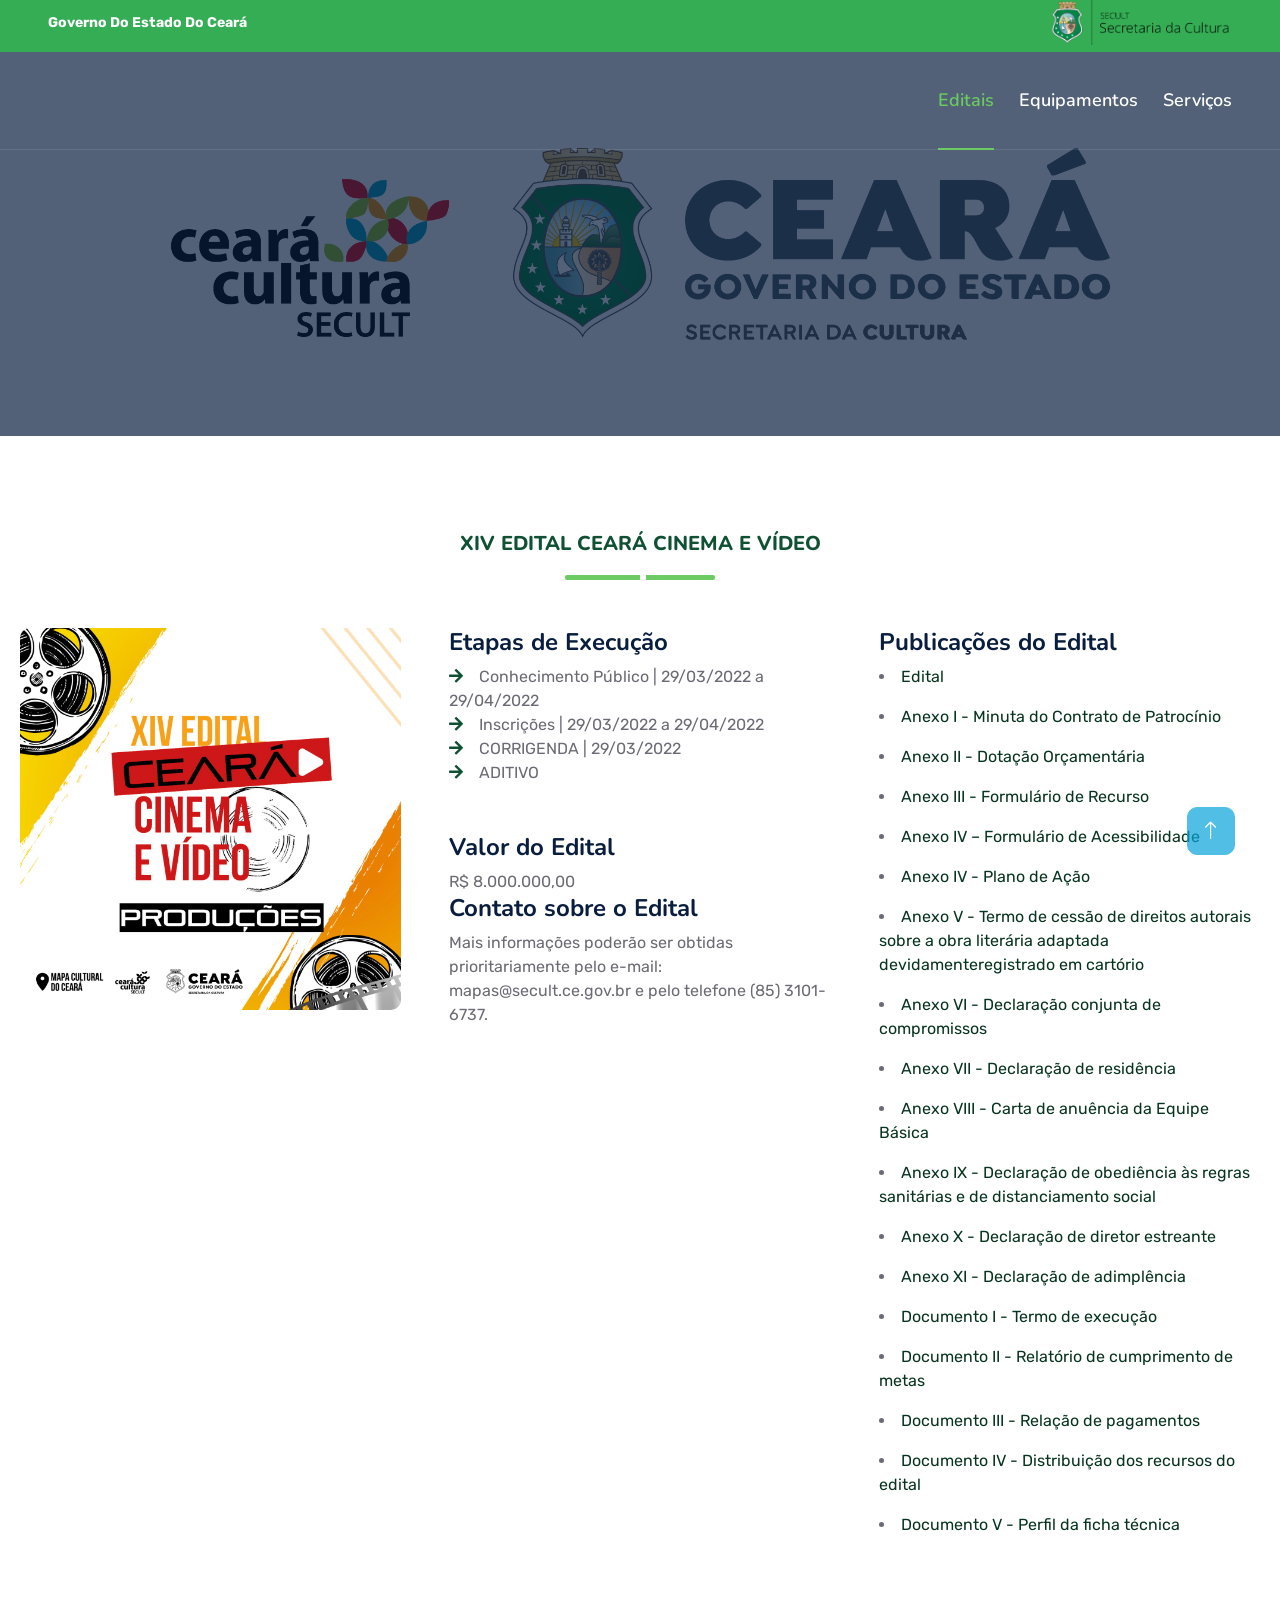
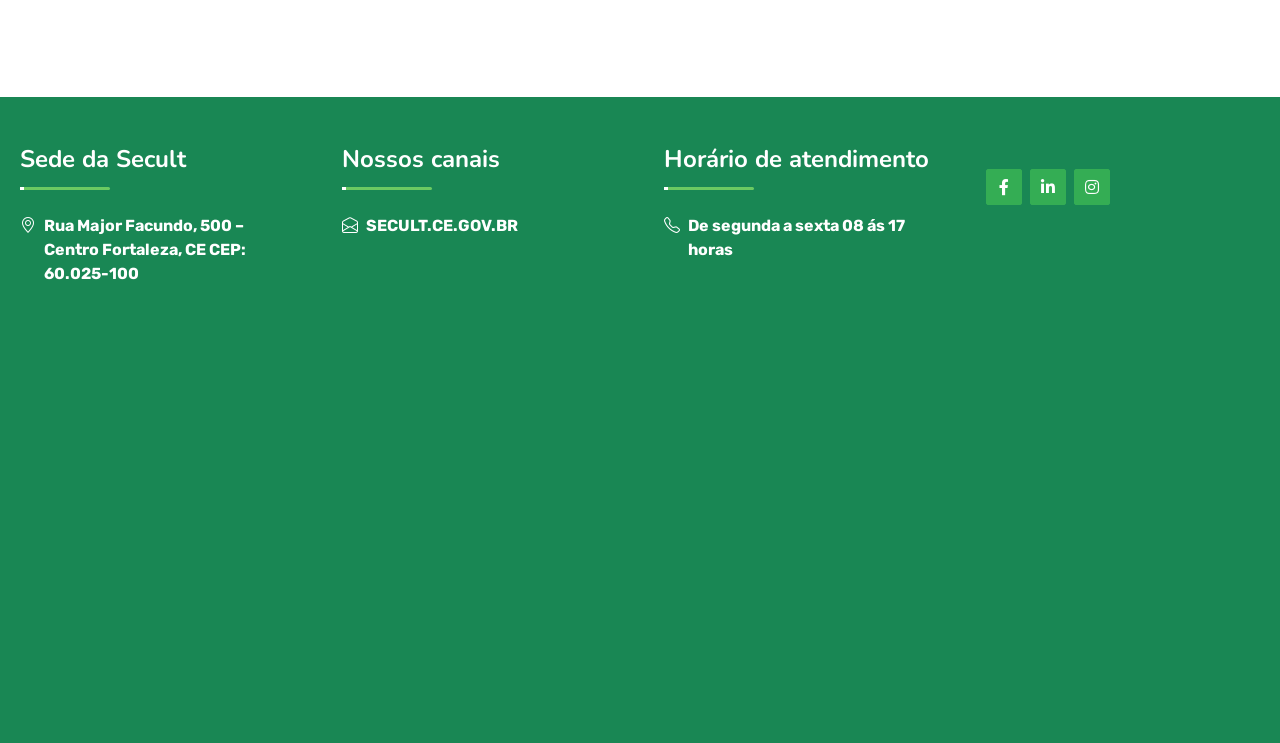
==== edital-cinema-e-video-ce.html @ d98122af "Versão com painel" ====
<!DOCTYPE html>
<html lang="en">

<head>
    <meta charset="utf-8">
    <title>Editais culturais</title>
    <meta content="width=device-width, initial-scale=1.0" name="viewport">
    <meta content="Governo Do Estado Do Ceará" name="keywords">
    <meta content="Governo Do Estado Do Ceará" name="description">

    <!-- Favicon -->
    <link href="img/favicon.ico" rel="icon">

    <!-- Google Web Fonts -->
    <link rel="preconnect" href="https://fonts.googleapis.com">
    <link rel="preconnect" href="https://fonts.gstatic.com" crossorigin>
    <link href="https://fonts.googleapis.com/css2?family=Nunito:wght@400;600;700;800&family=Rubik:wght@400;500;600;700&display=swap" rel="stylesheet">

    <!-- Icon Font Stylesheet -->
    <link href="https://cdnjs.cloudflare.com/ajax/libs/font-awesome/5.10.0/css/all.min.css" rel="stylesheet">
    <link href="https://cdn.jsdelivr.net/npm/bootstrap-icons@1.4.1/font/bootstrap-icons.css" rel="stylesheet">

    <!-- Libraries Stylesheet -->
    <link href="lib/owlcarousel/assets/owl.carousel.min.css" rel="stylesheet">
    <link href="lib/animate/animate.min.css" rel="stylesheet">

    <!-- Customized Bootstrap Stylesheet -->
    <link href="css/bootstrap.min.css" rel="stylesheet">

    <!-- Template Stylesheet -->
    <link href="css/style.css" rel="stylesheet">
</head>

<body>
     <!-- Spinner Start -->
     <div id="spinner" class="show bg-white position-fixed translate-middle w-100 vh-100 top-50 start-50 d-flex align-items-center justify-content-center">
        <div class="spinner"></div>
    </div>
    <!-- Spinner End -->


    <!-- Topbar Start -->
    <div class="container-fluid bg-secondary px-5 d-none d-lg-block">
        <div class="row gx-0">
            <div class="col-lg-8 text-center text-lg-start mb-2 mb-lg-0">
                <div class="d-inline-flex align-items-center" style="height: 45px;">
                    <small class="me-3 text-light"></i>Governo Do Estado Do Ceará</small>
                </div>
            </div>
            <div class="col-lg-4 text-center text-lg-end">
                <div class="d-inline-flex align-items-center" style="height: 45px;">

                    <img src="img/logo/secult-escura.png" width="180">
                </div>
            </div>
        </div>
    </div>
    <!-- Topbar End -->


    <!-- Navbar & Carousel Start -->
    <div class="container-fluid position-relative p-0">
        <nav class="navbar navbar-expand-lg navbar-dark px-5 py-3 py-lg-0">
            <button class="navbar-toggler" type="button" data-bs-toggle="collapse" data-bs-target="#navbarCollapse">
                <span class="fa fa-bars"></span>
            </button>
            <div class="collapse navbar-collapse" id="navbarCollapse">
                <div class="navbar-nav ms-auto py-0">
                    <a href="index.html" class="nav-item nav-link active">Editais</a>
                    <a href="equipamentos.html" class="nav-item nav-link">Equipamentos</a>
                    <a href="service.html" class="nav-item nav-link">Serviços</a>
                </div>
               
            </div>
        </nav>

        <div id="header-carousel" class="carousel slide carousel-fade" data-bs-ride="carousel">
            <div class="carousel-inner">
                <div class="carousel-item active">
                    <img class="w-100" src="img/logo/logoNova.png" alt="Image">
                    <div class="carousel-caption d-flex flex-column align-items-center justify-content-center">
                        <div class="p-3" style="max-width: 900px;">
                           <!-- <h5 class="text-white text-uppercase mb-3 animated slideInDown">Lançamentos</h5>
                            <h1 class="display-1 text-white mb-md-4 animated zoomIn">Editais culturais</h1>-->
                        </div>
                    </div>
                </div>
               
            </div>
           
        </div>
    </div>
    <!-- Topbar End -->



    <!-- Full Screen Search Start -->
    <div class="modal fade" id="searchModal" tabindex="-1">
        <div class="modal-dialog modal-fullscreen">
            <div class="modal-content" style="background: rgba(9, 30, 62, .7);">
                <div class="modal-header border-0">
                    <button type="button" class="btn bg-white btn-close" data-bs-dismiss="modal" aria-label="Close"></button>
                </div>
                <div class="modal-body d-flex align-items-center justify-content-center">
                    <div class="input-group" style="max-width: 600px;">
                        <input type="text" class="form-control bg-transparent border-primary p-3" placeholder="Type search keyword">
                        <button class="btn btn-primary px-4"><i class="bi bi-search"></i></button>
                    </div>
                </div>
            </div>
        </div>
    </div>
    <!-- Full Screen Search End -->


    <!-- Features Start -->
    <div class="container-fluid py-5 wow fadeInUp" data-wow-delay="0.1s">
        <div class="container py-5">
            <div class="section-title text-center position-relative pb-3 mb-5 mx-auto" style="max-width: 600px;">
                <h5 class="fw-bold text-primary text-uppercase">XIV EDITAL CEARÁ CINEMA E VÍDEO </h5>
            </div>
            <div class="row g-5">
                <div class="col-lg-4  wow zoomIn" data-wow-delay="0.9s" style="min-height: 350px;">
                    <div class="position-relative h-100">
                        <img class="position-absolute w-100 rounded wow zoomIn" data-wow-delay="0.1s" src="img/edital/edital-cinema-video.jpeg" style="object-fit: cover;">
                    </div>
                </div>
                <div class="col-lg-4">
                    <div class="row g-5">
                        <div class="col-12 wow zoomIn" data-wow-delay="0.2s">
                            <h4>Etapas de Execução</h4>
                            <p class="mb-0"><i class="fa fa-arrow-right text-primary me-3"></i>Conhecimento Público | 29/03/2022 a 29/04/2022</p>
                            <p class="mb-0"><i class="fa fa-arrow-right text-primary me-3"></i>Inscrições | 29/03/2022 a 29/04/2022                            </p>
                            <p class="mb-0"><i class="fa fa-arrow-right text-primary me-3"></i>CORRIGENDA | 29/03/2022                            </p>
                            <p class="mb-0"><i class="fa fa-arrow-right text-primary me-3"></i>ADITIVO </p>

                        </div>
                        <div class="col-12 wow zoomIn" data-wow-delay="0.6s">
                            <h4>Valor do Edital</h4>
                            <p class="mb-0">R$ 8.000.000,00 </p>
                        </div>
                    </div>
                    <div class="col-lg-12 mb-20">
                        <h4>Contato sobre o Edital</h4>
                        <p class="mb-0">Mais informações poderão ser obtidas prioritariamente pelo e-mail:
                            mapas@secult.ce.gov.br e pelo telefone (85) 3101-6737.</p>
                    </div>
                </div>
                
                <div class="col-lg-4">
                    <div class="row g-5">
                        <div class="col-12 wow zoomIn" data-wow-delay="0.4s">
                            <h4>Publicações do Edital</h4>
                            <p class="mb-0"><li id="file-3625041" class="widget-list-item"><a title="Cadastrado em 07/02/2022 ás 23:36:50" href="https://mapacultural.secult.ce.gov.br/files/opportunity/3710/xiveditalcear%C3%81decinemaev%C3%8Ddeo-compactado.pdf"><span>Edital</span></a></li></p>
                            <p class="mb-0"><li id="file-3625038" class="widget-list-item"><a title="Cadastrado em 07/02/2022 ás 23:10:12" href="https://mapacultural.secult.ce.gov.br/files/opportunity/3710/anexo_i_-_minuta_do_contrato_de_patroc%C3%8Dnio_-_xiv_edital_cear%C3%81_de_cinema_e_v%C3%8Ddeo_-_produ%C3%87%C3%95es.pdf"><span>Anexo I - Minuta do Contrato de Patrocínio</span></a></li></p>
                            <p class="mb-0"><li id="file-3625036" class="widget-list-item"><a title="Cadastrado em 07/02/2022 ás 23:08:09" href="https://mapacultural.secult.ce.gov.br/files/opportunity/3710/anexo_ii_-_dota%C3%87%C3%83o_or%C3%87ament%C3%81ria_-_xiv_edital_cear%C3%81_de_cinema_e_v%C3%8Ddeo_-_produ%C3%87%C3%95es.pdf"><span>Anexo II - Dotação Orçamentária</span></a></li></p>
                            <p class="mb-0"><li id="file-3625035" class="widget-list-item"><a title="Cadastrado em 07/02/2022 ás 23:07:43" href="https://mapacultural.secult.ce.gov.br/files/opportunity/3710/anexo_iii_-_formul%C3%81rio_de_recurso_-_xiv_edital_cear%C3%81_de_cinema_e_v%C3%8Ddeo_-_produ%C3%87%C3%95es.pdf"><span>Anexo III - Formulário de Recurso</span></a></li></p>
                            <p class="mb-0"><li id="file-3625034" class="widget-list-item"><a title="Cadastrado em 07/02/2022 ás 23:07:14" href="https://mapacultural.secult.ce.gov.br/files/opportunity/3710/anexo_iv_-_plano_de_a%C3%87%C3%83o_-_xiv_cinema_e_v%C3%ADdeo_-_produ%C3%A7%C3%B5es.odt"><span>Anexo IV – Formulário de Acessibilidade</span></a></li></p>
                            <p class="mb-0"><li id="file-3625009" class="widget-list-item"><a title="Cadastrado em 07/02/2022 ás 22:43:46" href="https://mapacultural.secult.ce.gov.br/files/opportunity/3655/anexo_vi_minuta_do_termo_de_fomento.pdf"><span>Anexo IV - Plano de Ação </span></a></li></p>
                            <p class="mb-0"><li class="widget-list-item"><a href="https://mapacultural.secult.ce.gov.br/files/opportunity/3710/anexo_v_-_termo_de_cess%C3%83o_de_direitos_autorais_sobre_obra_liter%C3%81ria_adaptada_devidamente_registrado_em_cart%C3%93rio_-_xiv_cinema_e_v%C3%ADdeo_-_produ%C3%A7%C3%B5es.odt"><span>Anexo V - Termo de cessão de direitos autorais sobre a obra literária adaptada devidamenteregistrado em cartório</span></a></li></p>
                            <p class="mb-0"><li class="widget-list-item"><a href="https://mapacultural.secult.ce.gov.br/files/opportunity/3710/anexo_vi_-_declara%C3%87%C3%83o_conjunta_de_compromissos_-_xiv_cinema_e_v%C3%ADdeo_-_produ%C3%A7%C3%B5es.odt"><span>Anexo VI - Declaração conjunta de compromissos</span></a></li></p>
                            <p class="mb-0"><li id="file-3625034" class="widget-list-item"><a title="Cadastrado em 07/02/2022 ás 23:07:14" href="https://mapacultural.secult.ce.gov.br/files/opportunity/3710/anexo_vii_-_declara%C3%87%C3%83o_de_resid%C3%8Ancia_-_xiv_cinema_e_v%C3%ADdeo_-_produ%C3%A7%C3%B5es.odt"><span>Anexo VII - Declaração de residência                            </span></a></li></p>
                            <p class="mb-0"><li id="file-3625009" class="widget-list-item"><a title="Cadastrado em 07/02/2022 ás 22:43:46" href="https://mapacultural.secult.ce.gov.br/files/opportunity/3710/anexo_viii_-_carta_de_anu%C3%8Ancia_da_equipe_b%C3%81sica_-_xiv_cinema_e_v%C3%ADdeo_-_produ%C3%A7%C3%B5es.odt"><span>Anexo VIII - Carta de anuência da Equipe Básica                            </span></a></li></p>
                            <p class="mb-0"><li class="widget-list-item"><a href="https://mapacultural.secult.ce.gov.br/files/opportunity/3710/anexo_ix_-_declara%C3%87%C3%83o_de_obedi%C3%8Ancia_%C3%80s_regras_sanit%C3%81rias_e_de_distanciamento_social_-_xiv_cinema_e_v%C3%ADdeo_-_produ%C3%A7%C3%B5es.odt"><span>Anexo IX - Declaração de obediência às regras sanitárias e de distanciamento social                             </span></a></li></p>
                            <p class="mb-0"><li class="widget-list-item"><a href="https://mapacultural.secult.ce.gov.br/files/opportunity/3710/anexo_x_-_declara%C3%87%C3%83o_de_diretor_estreante_-_xiv_cinema_e_v%C3%ADdeo_-_produ%C3%A7%C3%B5es.odt"><span>Anexo X - Declaração de diretor estreante</span></a></li></p>
                            <p class="mb-0"><li id="file-3625034" class="widget-list-item"><a title="Cadastrado em 07/02/2022 ás 23:07:14" href="https://mapacultural.secult.ce.gov.br/files/opportunity/3710/anexo_xi_-_declara%C3%87%C3%83o_de_adimpl%C3%8Ancia_-_xiv_cinema_e_v%C3%ADdeo_-_produ%C3%A7%C3%B5es.odt"><span>Anexo XI - Declaração de adimplência                            </span></a></li></p>
                            <p class="mb-0"><li id="file-3625009" class="widget-list-item"><a title="Cadastrado em 07/02/2022 ás 22:43:46" href="https://mapacultural.secult.ce.gov.br/files/opportunity/3710/documento_i_-_termo_de_execu%C3%87%C3%83o_-_xiv_cinema_e_v%C3%ADdeo_-_produ%C3%A7%C3%B5es.odt"><span>Documento I - Termo de execução                            </span></a></li></p>
                            <p class="mb-0"><li class="widget-list-item"><a href="https://mapacultural.secult.ce.gov.br/files/opportunity/3710/documento_ii_-_relat%C3%93rio_de_cumprimento_de_metas_-_xiv_cinema_e_v%C3%ADdeo_-_produ%C3%A7%C3%B5es.odt"><span>Documento II - Relatório de cumprimento de metas                            </span></a></li></p>
                            <p class="mb-0"><li class="widget-list-item"><a href="https://mapacultural.secult.ce.gov.br/files/opportunity/3710/documento_iii_-_rela%C3%87%C3%83o_de_pagamentos_-_xiv_cinema_e_v%C3%ADdeo_-_produ%C3%A7%C3%B5es.odt"><span>Documento III - Relação de pagamentos </span></a></li></p>
                            <p class="mb-0"><li class="widget-list-item"><a href="https://mapacultural.secult.ce.gov.br/files/opportunity/3710/documento_iv_-_distribui%C3%87%C3%83o_dos_recursos_do_edital_-_xiv_cinema_e_v%C3%ADdeo_-_produ%C3%A7%C3%B5es.odt"><span>Documento IV - Distribuição dos recursos do edital                             </span></a></li></p>
                            <p class="mb-0"><li class="widget-list-item"><a href="https://mapacultural.secult.ce.gov.br/files/opportunity/3710/documento_v_-_perfil_da_ficha_t%C3%89cnica_-_xiv_cinema_e_v%C3%ADdeo_-_produ%C3%A7%C3%B5es.odt"><span>Documento V - Perfil da ficha técnica                            </span></a></li></p>

                        </div>
                        
                    </div>
                </div>
               
            </div>
        </div>
    </div>
    <!-- Features Start -->

    <div class="container-fluid bg-dark text-light mt-5 wow fadeInUp" data-wow-delay="0.1s">
        <div class="container">
            <div class="row gx-10 ">
                <div class="col-lg-12 col-md-6">
                    <div class="row gx-5">
                        <div class="col-lg-3 col-md-12 pt-5 mb-5">
                            <div class="section-title section-title-sm position-relative pb-3 mb-4">
                                <h4 class="text-light mb-0">Sede da Secult</h4>
                            </div>
                            <div class="d-flex mb-2">
                                <i class="bi bi-geo-alt text-white  me-2"></i>
                                <p class="mb-0">
                                    Rua Major Facundo, 500 – Centro
                                    Fortaleza, CE
                                    CEP: 60.025-100</p>
                            </div>
                            
                        </div>
                        <div class="col-lg-3 col-md-12 pt-0 pt-lg-5 mb-5">
                            <div class="section-title section-title-sm position-relative pb-3 mb-4">
                                <h4 class="text-light mb-0">Nossos canais</h4>
                            </div>
                            <div class="link-animated d-flex flex-column justify-content-start">
                                <div class="d-flex mb-2">
                                    <i class="bi bi-envelope-open text-white me-2"></i>
                                    <p class="mb-0">SECULT.CE.GOV.BR</p>
                                </div>
                            </div>
                        </div>
                    
                        <div class="col-lg-3 col-md-12 pt-0 pt-lg-5 mb-5">
                            <div class="section-title section-title-sm position-relative pb-3 mb-4">
                                <h4 class="text-light mb-0">Horário de atendimento</h4>
                            </div>
                            <div class="link-animated d-flex flex-column justify-content-start">
                                <div class="d-flex mb-2">
                                    <i class="bi bi-telephone text-white  me-2"></i>
                                    <p class="mb-0">
                                        De segunda a sexta 08 ás 17 horas</p>
                                </div>
                            </div>
                        </div>
                           <div class="col-lg-3 col-md-12 pt-0 pt-lg-5 mb-5">
                            <div class="d-flex mt-4">
                                <a class="btn btn-secondary btn-square me-2" href="https://www.facebook.com/secultceara/"><i class="fab fa-facebook-f fw-normal"></i></a>
                                <a class="btn btn-secondary btn-square me-2" href="https://instagram.com/secultceara" ><i class="fab fa-linkedin-in fw-normal"></i></a>
                                <a class="btn btn-secondary btn-square" href="https://www.youtube.com/channel/UCVckZREupHqHkoS7MmxwH9w"><i class="fab fa-instagram fw-normal"></i></a>
                            </div>
                        </div>
                    </div>
                </div>
            </div>
        </div>
    </div>
    <!-- Footer End -->


    <!-- Back to Top -->
    <a href="#" class="btn btn-lg btn-primary btn-lg-square rounded back-to-top"><i class="bi bi-arrow-up"></i></a>


    <!-- JavaScript Libraries -->
    <script src="https://code.jquery.com/jquery-3.4.1.min.js"></script>
    <script src="https://cdn.jsdelivr.net/npm/bootstrap@5.0.0/dist/js/bootstrap.bundle.min.js"></script>
    <script src="lib/wow/wow.min.js"></script>
    <script src="lib/easing/easing.min.js"></script>
    <script src="lib/waypoints/waypoints.min.js"></script>
    <script src="lib/counterup/counterup.min.js"></script>
    <script src="lib/owlcarousel/owl.carousel.min.js"></script>

    <!-- Template Javascript -->
    <script src="js/main.js"></script>
</body>

</html>
---- css/style.css ----
/********** Template CSS **********/
:root {
    --primary: #6bca62;
    --secondary: #34AD54;
    --light: #EEF9FF;
    --dark: #091E3E;
    --dark2: #e70aa5;
}


/*** Spinner ***/
.spinner {
    width: 40px;
    height: 40px;
    background: var(--primary);
    margin: 100px auto;
    -webkit-animation: sk-rotateplane 1.2s infinite ease-in-out;
    animation: sk-rotateplane 1.2s infinite ease-in-out;
}

@-webkit-keyframes sk-rotateplane {
    0% {
        -webkit-transform: perspective(120px)
    }
    50% {
        -webkit-transform: perspective(120px) rotateY(180deg)
    }
    100% {
        -webkit-transform: perspective(120px) rotateY(180deg) rotateX(180deg)
    }
}

@keyframes sk-rotateplane {
    0% {
        transform: perspective(120px) rotateX(0deg) rotateY(0deg);
        -webkit-transform: perspective(120px) rotateX(0deg) rotateY(0deg)
    }
    50% {
        transform: perspective(120px) rotateX(-180.1deg) rotateY(0deg);
        -webkit-transform: perspective(120px) rotateX(-180.1deg) rotateY(0deg)
    }
    100% {
        transform: perspective(120px) rotateX(-180deg) rotateY(-179.9deg);
        -webkit-transform: perspective(120px) rotateX(-180deg) rotateY(-179.9deg);
    }
}

#spinner {
    opacity: 0;
    visibility: hidden;
    transition: opacity .5s ease-out, visibility 0s linear .5s;
    z-index: 99999;
}

#spinner.show {
    transition: opacity .5s ease-out, visibility 0s linear 0s;
    visibility: visible;
    opacity: 1;
}


/*** Heading ***/
h1,
h2,
.fw-bold {
    font-weight: 800 !important;
}

h3,
h4,
.fw-semi-bold {
    font-weight: 700 !important;
}

h5,
h6,
.fw-medium {
    font-weight: 600 !important;
}


/*** Button ***/
.btn {
    font-family: 'Nunito', sans-serif;
    font-weight: 600;
    transition: .5s;
}

.btn-primary,
.btn-secondary {
    color: #FFFFFF;
    box-shadow: inset 0 0 0 50px transparent;
}

.btn-primary:hover {
    box-shadow: inset 0 0 0 0 var(--primary);
}

.btn-secondary:hover {
    box-shadow: inset 0 0 0 0 var(--secondary);
}

.btn-square {
    width: 36px;
    height: 36px;
}

.btn-sm-square {
    width: 30px;
    height: 30px;
}

.btn-lg-square {
    width: 48px;
    height: 48px;
}

.btn-square,
.btn-sm-square,
.btn-lg-square {
    padding-left: 0;
    padding-right: 0;
    text-align: center;
}


/*** Navbar ***/
.navbar-dark .navbar-nav .nav-link {
    font-family: 'Nunito', sans-serif;
    position: relative;
    margin-left: 25px;
    padding: 35px 0;
    color: #ffffff;
    font-size: 18px;
    font-weight: 600;
    outline: none;
    transition: .5s;
}

.sticky-top.navbar-dark .navbar-nav .nav-link {
    padding: 20px 0;
    color: var(--dark);
}

.navbar-dark .navbar-nav .nav-link:hover,
.navbar-dark .navbar-nav .nav-link.active {
    color: var(--primary);
}

.navbar-dark .navbar-brand h1 {
    color: #FFFFFF;
}

.navbar-dark .navbar-toggler {
    color: var(--primary) !important;
    border-color: var(--primary) !important;
}

@media (max-width: 991.98px) {
    .sticky-top.navbar-dark {
        position: relative;
        background: #FFFFFF;
    }

    .navbar-dark .navbar-nav .nav-link,
    .navbar-dark .navbar-nav .nav-link.show,
    .sticky-top.navbar-dark .navbar-nav .nav-link {
        padding: 10px 0;
        color: var(--dark);
    }

    .navbar-dark .navbar-brand h1 {
        color: var(--primary);
    }
}

@media (min-width: 992px) {
    .navbar-dark {
        position: absolute;
        width: 100%;
        top: 0;
        left: 0;
        border-bottom: 1px solid rgba(256, 256, 256, .1);
        z-index: 999;
    }
    
    .sticky-top.navbar-dark {
        position: fixed;
        background: #FFFFFF;
    }

    .navbar-dark .navbar-nav .nav-link::before {
        position: absolute;
        content: "";
        width: 0;
        height: 2px;
        bottom: -1px;
        left: 50%;
        background: var(--primary);
        transition: .5s;
    }

    .navbar-dark .navbar-nav .nav-link:hover::before,
    .navbar-dark .navbar-nav .nav-link.active::before {
        width: 100%;
        left: 0;
    }

    .navbar-dark .navbar-nav .nav-link.nav-contact::before {
        display: none;
    }

    .sticky-top.navbar-dark .navbar-brand h1 {
        color: var(--primary);
    }
}


/*** Carousel ***/
.carousel-caption {
    top: 0;
    left: 0;
    right: 0;
    bottom: 0;
    background: rgba(9, 30, 62, .7);
    z-index: 1;
}

@media (max-width: 576px) {
    .carousel-caption h5 {
        font-size: 14px;
        font-weight: 500 !important;
    }

    .carousel-caption h1 {
        font-size: 30px;
        font-weight: 600 !important;
    }
}

.carousel-control-prev,
.carousel-control-next {
    width: 10%;
}

.carousel-control-prev-icon,
.carousel-control-next-icon {
    width: 3rem;
    height: 3rem;
}


/*** Section Title ***/
.section-title::before {
    position: absolute;
    content: "";
    width: 150px;
    height: 5px;
    left: 0;
    bottom: 0;
    background: var(--primary);
    border-radius: 2px;
}

.section-title.text-center::before {
    left: 50%;
    margin-left: -75px;
}

.section-title.section-title-sm::before {
    width: 90px;
    height: 3px;
}

.section-title::after {
    position: absolute;
    content: "";
    width: 6px;
    height: 5px;
    bottom: 0px;
    background: #FFFFFF;
    -webkit-animation: section-title-run 5s infinite linear;
    animation: section-title-run 5s infinite linear;
}

.section-title.section-title-sm::after {
    width: 4px;
    height: 3px;
}

.section-title.text-center::after {
    -webkit-animation: section-title-run-center 5s infinite linear;
    animation: section-title-run-center 5s infinite linear;
}

.section-title.section-title-sm::after {
    -webkit-animation: section-title-run-sm 5s infinite linear;
    animation: section-title-run-sm 5s infinite linear;
}

@-webkit-keyframes section-title-run {
    0% {left: 0; } 50% { left : 145px; } 100% { left: 0; }
}

@-webkit-keyframes section-title-run-center {
    0% { left: 50%; margin-left: -75px; } 50% { left : 50%; margin-left: 45px; } 100% { left: 50%; margin-left: -75px; }
}

@-webkit-keyframes section-title-run-sm {
    0% {left: 0; } 50% { left : 85px; } 100% { left: 0; }
}


/*** Service ***/
.service-item {
    position: relative;
    height: 300px;
    padding: 0 30px;
    transition: .5s;
}

.service-item .service-icon {
    margin-bottom: 30px;
    width: 60px;
    height: 60px;
    display: flex;
    align-items: center;
    justify-content: center;
    background: var(--primary);
    border-radius: 2px;
    transform: rotate(-45deg);
}

.service-item .service-icon i {
    transform: rotate(45deg);
}

.service-item a.btn {
    position: absolute;
    width: 60px;
    bottom: -48px;
    left: 50%;
    margin-left: -30px;
    opacity: 0;
}

.service-item:hover a.btn {
    bottom: -24px;
    opacity: 1;
}


/*** Testimonial ***/
.testimonial-carousel .owl-dots {
    margin-top: 15px;
    display: flex;
    align-items: flex-end;
    justify-content: center;
}

.testimonial-carousel .owl-dot {
    position: relative;
    display: inline-block;
    margin: 0 5px;
    width: 15px;
    height: 15px;
    background: #DDDDDD;
    border-radius: 2px;
    transition: .5s;
}

.testimonial-carousel .owl-dot.active {
    width: 30px;
    background: var(--primary);
}

.testimonial-carousel .owl-item.center {
    position: relative;
    z-index: 1;
}

.testimonial-carousel .owl-item .testimonial-item {
    transition: .5s;
}

.testimonial-carousel .owl-item.center .testimonial-item {
    background: #FFFFFF !important;
    box-shadow: 0 0 30px #DDDDDD;
}


/*** Team ***/
.team-item {
    transition: .5s;
}

.team-social {
    position: absolute;
    width: 100%;
    height: 100%;
    top: 0;
    left: 0;
    display: flex;
    align-items: center;
    justify-content: center;
    transition: .5s;
}

.team-social a.btn {
    position: relative;
    margin: 0 3px;
    margin-top: 100px;
    opacity: 0;
}

.team-item:hover {
    box-shadow: 0 0 30px #DDDDDD;
}

.team-item:hover .team-social {
    background: rgba(9, 30, 62, .7);
}

.team-item:hover .team-social a.btn:first-child {
    opacity: 1;
    margin-top: 0;
    transition: .3s 0s;
}

.team-item:hover .team-social a.btn:nth-child(2) {
    opacity: 1;
    margin-top: 0;
    transition: .3s .05s;
}

.team-item:hover .team-social a.btn:nth-child(3) {
    opacity: 1;
    margin-top: 0;
    transition: .3s .1s;
}

.team-item:hover .team-social a.btn:nth-child(4) {
    opacity: 1;
    margin-top: 0;
    transition: .3s .15s;
}

.team-item .team-img img,
.blog-item .blog-img img  {
    transition: .5s;
}

.team-item:hover .team-img img,
.blog-item:hover .blog-img img {
    transform: scale(1.15);
}


/*** Miscellaneous ***/
@media (min-width: 991.98px) {
    .facts {
        position: relative;
        margin-top: -75px;
        z-index: 1;
    }
}

.back-to-top {
    position: fixed;
    display: none;
    right: 45px;
    bottom: 45px;
    z-index: 99;
}

.bg-header {
    background: linear-gradient(rgba(9, 30, 62, .7), rgba(9, 30, 62, .7)), url(../img/carousel-1.jpg) center center no-repeat;
    background-size: cover;
}

.link-animated a {
    transition: .5s;
}

.link-animated a:hover {
    padding-left: 10px;
}

@media (min-width: 767.98px) {
    .footer-about {
        margin-bottom: -75px;
    }
}







/*configurações para painel de login*/

input,
select {
  width: 100%;
  height: 40px;
  padding: 0 20px 0 20px;
  background: #FFFFFF 0 0 no-repeat padding-box;
  border: 1px solid #888888;
  border-radius: 4px;
  font-size: 1em;
}

select {
  width: auto;
}

.container {
  display: -webkit-box;   /* OLD - iOS 6-, Safari 3.1-6, BB7 */
  display: -ms-flexbox;  /* TWEENER - IE 10 */
  display: -webkit-flex; /* NEW - Safari 6.1+. iOS 7.1+, BB10 */
  display: flex;         /* NEW, Spec - Firefox, Chrome, Opera */
  flex-wrap: wrap;
  margin-right: auto;
  margin-left: auto;
  max-width: 1440px;
  width: 100%;
  padding-right: 8px;
  padding-left: 8px;
  min-height: calc(100vh - 254px);
}

aside {
  display: -webkit-box;   /* OLD - iOS 6-, Safari 3.1-6, BB7 */
  display: -ms-flexbox;  /* TWEENER - IE 10 */
  display: -webkit-flex; /* NEW - Safari 6.1+. iOS 7.1+, BB10 */
  display: flex;         /* NEW, Spec - Firefox, Chrome, Opera */
  flex: 1 0 50%;
  flex-direction: column;
}

header img {
  width: 100px;
  margin: 10px;
}

.card {
  display: -webkit-box;   /* OLD - iOS 6-, Safari 3.1-6, BB7 */
  display: -ms-flexbox;  /* TWEENER - IE 10 */
  display: -webkit-flex; /* NEW - Safari 6.1+. iOS 7.1+, BB10 */
  display: flex;         /* NEW, Spec - Firefox, Chrome, Opera */
  flex-direction: column;
  align-items: center;
  background: #ffffff 0 0 no-repeat padding-box;
  box-shadow: 0 2px 4px #00000033;
  padding: 20px;
  margin: 20px auto auto auto;
}

.card span {
  flex: 1 0 60%;
}

.card img {
  /*flex: 1 0 20%;*/
  max-height: 211px;
  max-width: 279px;
}

.card a {
  flex: 1 1 100%;
  font-size: 1em;
  font-weight: 500;
}

main h5 i {
  margin: 0 10px 0 20px;
}

button {
  border: none;
  box-shadow: 0 2px 3px #00000029;
  border-radius: 24px;
  font-size: 1em;
  font-weight: bold;
  color: #ffffff;
  cursor: pointer;
}

main .button-panel {
  display: -webkit-box;   /* OLD - iOS 6-, Safari 3.1-6, BB7 */
  display: -ms-flexbox;  /* TWEENER - IE 10 */
  display: -webkit-flex; /* NEW - Safari 6.1+. iOS 7.1+, BB10 */
  display: flex;         /* NEW, Spec - Firefox, Chrome, Opera */
  flex-direction: row;
  justify-content: space-evenly;
  width: 100%;
  margin: 30px 0 25px 0;
}


.button-cancel,
.button-cancel-tertiary,
.button-ok,
.button-continuar {
  width: 145px;
  height: 40px;
}

.button-ok,
.button-continuar {
  background: #34AD54 0 0 no-repeat padding-box;
}

.button-cancel {
  background: #FFFFFF 0 0 no-repeat padding-box;
  color: #1351B4 !important;
  border: 1px solid #1351B4 !important;
}

.button-cancel-tertiary {
  background: #FFFFFF 0 0 no-repeat padding-box;
  color: #1351B4 !important;
  border: none;
  box-shadow: none;
}

.title-panel {
  display: -webkit-box;   /* OLD - iOS 6-, Safari 3.1-6, BB7 */
  display: -ms-flexbox;  /* TWEENER - IE 10 */
  display: -webkit-flex; /* NEW - Safari 6.1+. iOS 7.1+, BB10 */
  display: flex;         /* NEW, Spec - Firefox, Chrome, Opera */
  flex-direction: column;
  align-items: center;
  width: 100%;
}

.input-panel {
  display: -webkit-box;   /* OLD - iOS 6-, Safari 3.1-6, BB7 */
  display: -ms-flexbox;  /* TWEENER - IE 10 */
  display: -webkit-flex; /* NEW - Safari 6.1+. iOS 7.1+, BB10 */
  display: flex;         /* NEW, Spec - Firefox, Chrome, Opera */
  flex-direction: row;
  justify-content: flex-start;
  align-items: center;
  width: 100%;
}

.item-login-signup-ways {
  display: -webkit-box;   /* OLD - iOS 6-, Safari 3.1-6, BB7 */
  display: -ms-flexbox;  /* TWEENER - IE 10 */
  display: -webkit-flex; /* NEW - Safari 6.1+. iOS 7.1+, BB10 */
  display: flex;         /* NEW, Spec - Firefox, Chrome, Opera */
  align-items: center;
  margin: 20px 0 0 0;
  cursor: pointer;
}

#login-cadastro,
#login-password-info {
  box-shadow: none;
  max-width: 430px;
  max-height: 553px;
}

#login-cpf,
#login-password {
  align-items: flex-start;
  max-width: 384px;
  min-height: 393px;
}

#login-password {
  min-height: auto;
}

#login-cpf p,
.modal-content p {
  margin-top: 1em;
  margin-bottom: 1em;
  font-size: 0.8rem;
}

#btn-create-account-a {
  display: block;
}

#btn-create-account-b {
  display: none;
}

#login-button-panel {
  justify-content: flex-end;
}

#two-factor {
  align-items: flex-start;
  width: 384px;
  min-height: 270px;
}

#resendTwoFactorMsg {
  margin-top: 1.1em;
}

#resendLink {
  cursor: pointer;
  color: blue;
}

#identidade-govbr {
  margin-top: 20px;
  width: 100%;
}

@media (max-width: 764px) {
  #acessibilidade a, #acessibilidade span {
    margin: 0 10px 0 0;
  }
  #acessibilidade span a span {
    display: none;
  }
}

@media (max-width: 800px) {
  body {
    font-size: 0.8rem;
  }
  .container {
    flex-direction: column-reverse;
  }
  main {
    flex: 0 0 100%;
  }
  footer {
    display: none;
  }
  [vw] [vw-access-button] .access-button {
    display: none;
  }
  .card {
    padding: 10px;
  }
  #login-button-panel {
    justify-content: space-evenly;
  }
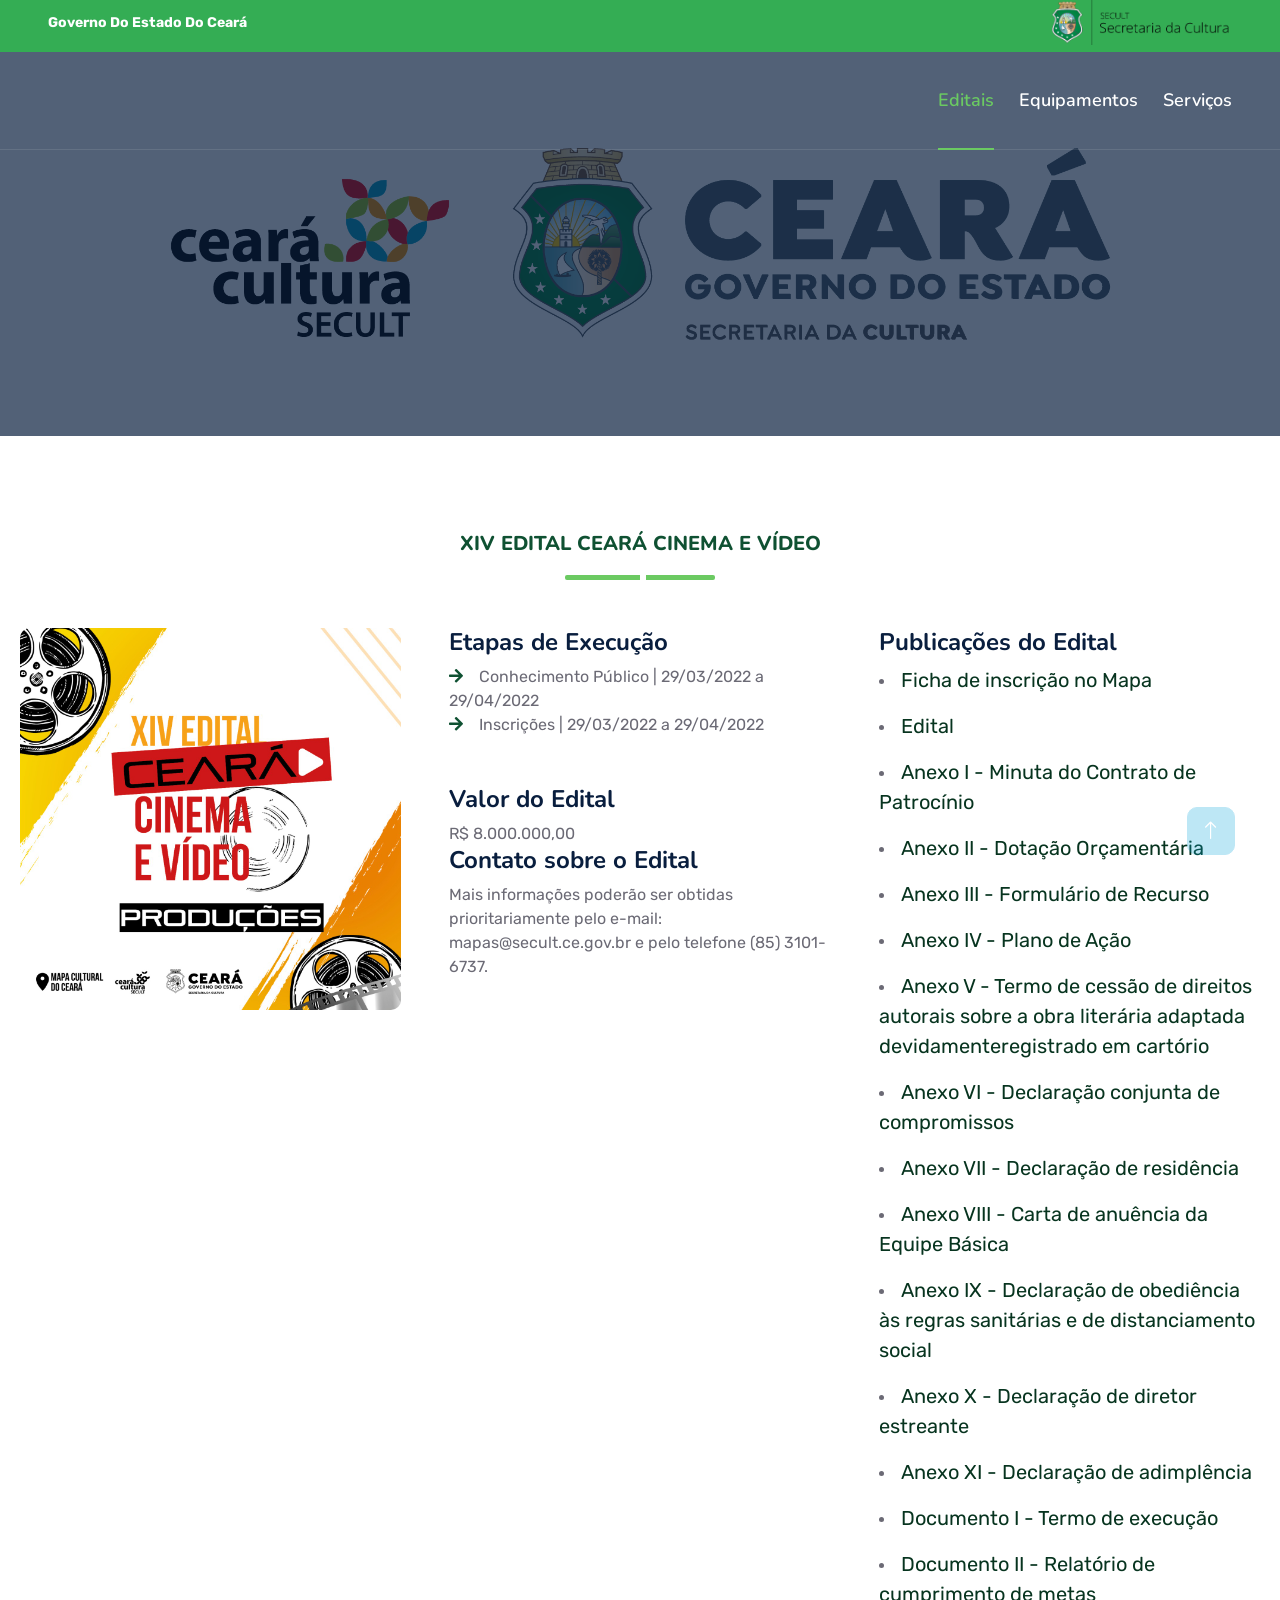
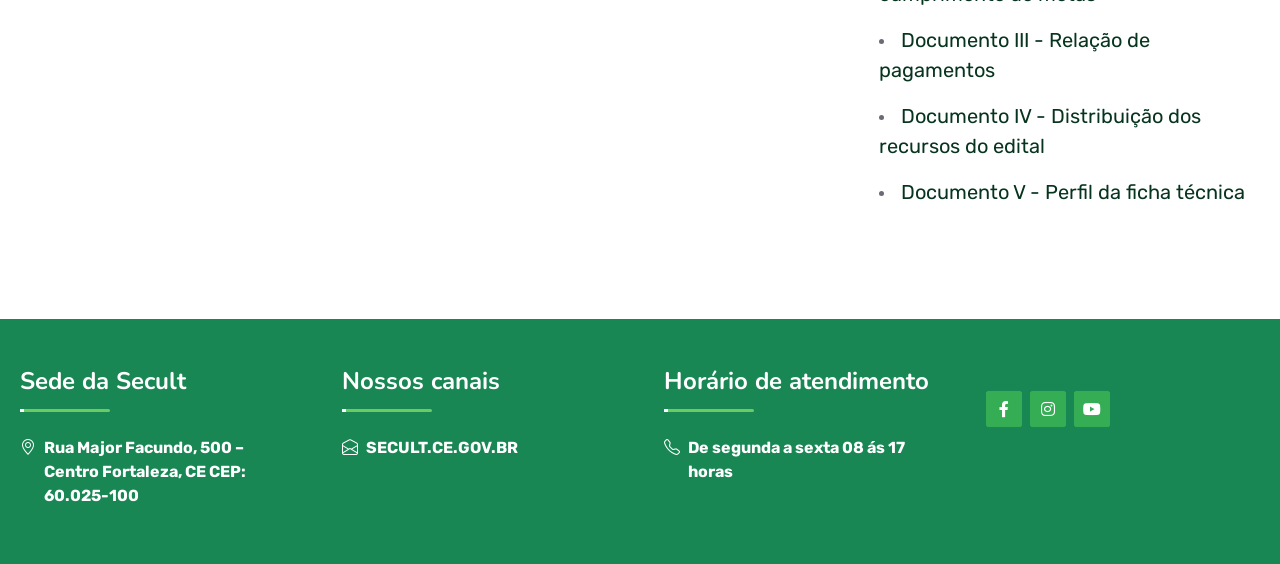
==== commit bb846b84: "Projeto com MVC" ====
--- a/edital-cinema-e-video-ce.html
+++ b/edital-cinema-e-video-ce.html
@@ -131,9 +131,6 @@
                             <h4>Etapas de Execução</h4>
                             <p class="mb-0"><i class="fa fa-arrow-right text-primary me-3"></i>Conhecimento Público | 29/03/2022 a 29/04/2022</p>
                             <p class="mb-0"><i class="fa fa-arrow-right text-primary me-3"></i>Inscrições | 29/03/2022 a 29/04/2022                            </p>
-                            <p class="mb-0"><i class="fa fa-arrow-right text-primary me-3"></i>CORRIGENDA | 29/03/2022                            </p>
-                            <p class="mb-0"><i class="fa fa-arrow-right text-primary me-3"></i>ADITIVO </p>
-
                         </div>
                         <div class="col-12 wow zoomIn" data-wow-delay="0.6s">
                             <h4>Valor do Edital</h4>
@@ -151,11 +148,11 @@
                     <div class="row g-5">
                         <div class="col-12 wow zoomIn" data-wow-delay="0.4s">
                             <h4>Publicações do Edital</h4>
+                            <p class="mb-0"><li id="file-3625034" class="widget-list-item"><a title="Cadastrado em 07/02/2022 ás 23:07:14" href="https://mapacultural.secult.ce.gov.br/oportunidade/3710/"><span>Ficha de inscrição no Mapa</span></a></li></p>
                             <p class="mb-0"><li id="file-3625041" class="widget-list-item"><a title="Cadastrado em 07/02/2022 ás 23:36:50" href="https://mapacultural.secult.ce.gov.br/files/opportunity/3710/xiveditalcear%C3%81decinemaev%C3%8Ddeo-compactado.pdf"><span>Edital</span></a></li></p>
                             <p class="mb-0"><li id="file-3625038" class="widget-list-item"><a title="Cadastrado em 07/02/2022 ás 23:10:12" href="https://mapacultural.secult.ce.gov.br/files/opportunity/3710/anexo_i_-_minuta_do_contrato_de_patroc%C3%8Dnio_-_xiv_edital_cear%C3%81_de_cinema_e_v%C3%8Ddeo_-_produ%C3%87%C3%95es.pdf"><span>Anexo I - Minuta do Contrato de Patrocínio</span></a></li></p>
                             <p class="mb-0"><li id="file-3625036" class="widget-list-item"><a title="Cadastrado em 07/02/2022 ás 23:08:09" href="https://mapacultural.secult.ce.gov.br/files/opportunity/3710/anexo_ii_-_dota%C3%87%C3%83o_or%C3%87ament%C3%81ria_-_xiv_edital_cear%C3%81_de_cinema_e_v%C3%8Ddeo_-_produ%C3%87%C3%95es.pdf"><span>Anexo II - Dotação Orçamentária</span></a></li></p>
                             <p class="mb-0"><li id="file-3625035" class="widget-list-item"><a title="Cadastrado em 07/02/2022 ás 23:07:43" href="https://mapacultural.secult.ce.gov.br/files/opportunity/3710/anexo_iii_-_formul%C3%81rio_de_recurso_-_xiv_edital_cear%C3%81_de_cinema_e_v%C3%8Ddeo_-_produ%C3%87%C3%95es.pdf"><span>Anexo III - Formulário de Recurso</span></a></li></p>
-                            <p class="mb-0"><li id="file-3625034" class="widget-list-item"><a title="Cadastrado em 07/02/2022 ás 23:07:14" href="https://mapacultural.secult.ce.gov.br/files/opportunity/3710/anexo_iv_-_plano_de_a%C3%87%C3%83o_-_xiv_cinema_e_v%C3%ADdeo_-_produ%C3%A7%C3%B5es.odt"><span>Anexo IV – Formulário de Acessibilidade</span></a></li></p>
                             <p class="mb-0"><li id="file-3625009" class="widget-list-item"><a title="Cadastrado em 07/02/2022 ás 22:43:46" href="https://mapacultural.secult.ce.gov.br/files/opportunity/3655/anexo_vi_minuta_do_termo_de_fomento.pdf"><span>Anexo IV - Plano de Ação </span></a></li></p>
                             <p class="mb-0"><li class="widget-list-item"><a href="https://mapacultural.secult.ce.gov.br/files/opportunity/3710/anexo_v_-_termo_de_cess%C3%83o_de_direitos_autorais_sobre_obra_liter%C3%81ria_adaptada_devidamente_registrado_em_cart%C3%93rio_-_xiv_cinema_e_v%C3%ADdeo_-_produ%C3%A7%C3%B5es.odt"><span>Anexo V - Termo de cessão de direitos autorais sobre a obra literária adaptada devidamenteregistrado em cartório</span></a></li></p>
                             <p class="mb-0"><li class="widget-list-item"><a href="https://mapacultural.secult.ce.gov.br/files/opportunity/3710/anexo_vi_-_declara%C3%87%C3%83o_conjunta_de_compromissos_-_xiv_cinema_e_v%C3%ADdeo_-_produ%C3%A7%C3%B5es.odt"><span>Anexo VI - Declaração conjunta de compromissos</span></a></li></p>
@@ -178,62 +175,64 @@
             </div>
         </div>
     </div>
-    <!-- Features Start -->
-
-    <div class="container-fluid bg-dark text-light mt-5 wow fadeInUp" data-wow-delay="0.1s">
-        <div class="container">
-            <div class="row gx-10 ">
-                <div class="col-lg-12 col-md-6">
-                    <div class="row gx-5">
-                        <div class="col-lg-3 col-md-12 pt-5 mb-5">
-                            <div class="section-title section-title-sm position-relative pb-3 mb-4">
-                                <h4 class="text-light mb-0">Sede da Secult</h4>
+
+
+
+<!-- Footer Start -->
+<div class="container-fluid bg-dark text-light mt-0 wow fadeInUp" data-wow-delay="0.1s">
+    <div class="container">
+        <div class="row gx-10 ">
+            <div class="col-lg-12 col-md-6">
+                <div class="row gx-5">
+                    <div class="col-lg-3 col-md-12 pt-5 mb-5">
+                        <div class="section-title section-title-sm position-relative pb-3 mb-4">
+                            <h4 class="text-light mb-0">Sede da Secult</h4>
+                        </div>
+                        <div class="d-flex mb-2">
+                            <i class="bi bi-geo-alt text-white  me-2"></i>
+                            <p class="mb-0">
+                                Rua Major Facundo, 500 – Centro
+                                Fortaleza, CE
+                                CEP: 60.025-100</p>
+                        </div>
+                        
+                    </div>
+                    <div class="col-lg-3 col-md-12 pt-0 pt-lg-5 mb-5">
+                        <div class="section-title section-title-sm position-relative pb-3 mb-4">
+                            <h4 class="text-light mb-0">Nossos canais</h4>
+                        </div>
+                        <div class="link-animated d-flex flex-column justify-content-start">
+                            <div class="d-flex mb-2">
+                                <i class="bi bi-envelope-open text-white me-2"></i>
+                                <p class="mb-0">SECULT.CE.GOV.BR</p>
                             </div>
+                        </div>
+                    </div>
+                
+                    <div class="col-lg-3 col-md-12 pt-0 pt-lg-5 mb-5">
+                        <div class="section-title section-title-sm position-relative pb-3 mb-4">
+                            <h4 class="text-light mb-0">Horário de atendimento</h4>
+                        </div>
+                        <div class="link-animated d-flex flex-column justify-content-start">
                             <div class="d-flex mb-2">
-                                <i class="bi bi-geo-alt text-white  me-2"></i>
+                                <i class="bi bi-telephone text-white  me-2"></i>
                                 <p class="mb-0">
-                                    Rua Major Facundo, 500 – Centro
-                                    Fortaleza, CE
-                                    CEP: 60.025-100</p>
+                                    De segunda a sexta 08 ás 17 horas</p>
                             </div>
-                            
-                        </div>
-                        <div class="col-lg-3 col-md-12 pt-0 pt-lg-5 mb-5">
-                            <div class="section-title section-title-sm position-relative pb-3 mb-4">
-                                <h4 class="text-light mb-0">Nossos canais</h4>
-                            </div>
-                            <div class="link-animated d-flex flex-column justify-content-start">
-                                <div class="d-flex mb-2">
-                                    <i class="bi bi-envelope-open text-white me-2"></i>
-                                    <p class="mb-0">SECULT.CE.GOV.BR</p>
-                                </div>
-                            </div>
-                        </div>
-                    
-                        <div class="col-lg-3 col-md-12 pt-0 pt-lg-5 mb-5">
-                            <div class="section-title section-title-sm position-relative pb-3 mb-4">
-                                <h4 class="text-light mb-0">Horário de atendimento</h4>
-                            </div>
-                            <div class="link-animated d-flex flex-column justify-content-start">
-                                <div class="d-flex mb-2">
-                                    <i class="bi bi-telephone text-white  me-2"></i>
-                                    <p class="mb-0">
-                                        De segunda a sexta 08 ás 17 horas</p>
-                                </div>
-                            </div>
-                        </div>
-                           <div class="col-lg-3 col-md-12 pt-0 pt-lg-5 mb-5">
-                            <div class="d-flex mt-4">
-                                <a class="btn btn-secondary btn-square me-2" href="https://www.facebook.com/secultceara/"><i class="fab fa-facebook-f fw-normal"></i></a>
-                                <a class="btn btn-secondary btn-square me-2" href="https://instagram.com/secultceara" ><i class="fab fa-linkedin-in fw-normal"></i></a>
-                                <a class="btn btn-secondary btn-square" href="https://www.youtube.com/channel/UCVckZREupHqHkoS7MmxwH9w"><i class="fab fa-instagram fw-normal"></i></a>
-                            </div>
-                        </div>
-                    </div>
-                </div>
-            </div>
-        </div>
-    </div>
+                        </div>
+                    </div>
+                       <div class="col-lg-3 col-md-12 pt-0 pt-lg-5 mb-5">
+                        <div class="d-flex mt-4">
+                            <a class="btn btn-secondary btn-square me-2" href="https://www.facebook.com/secultceara/"><i class="fab fa-facebook-f fw-normal"></i></a>
+                            <a class="btn btn-secondary btn-square me-2" href="https://www.instagram.com/secultceara/" ><i class="fab fa-instagram fw-normal"></i></a>
+                            <a class="btn btn-secondary btn-square" href="https://www.youtube.com/channel/UCVckZREupHqHkoS7MmxwH9w"><i class="fab fa-youtube fw-normal"></i></a>
+                        </div>
+                    </div>
+                </div>
+            </div>
+        </div>
+    </div>
+</div>
     <!-- Footer End -->
 
 
--- a/css/style.css
+++ b/css/style.css
@@ -491,12 +491,6 @@
         margin-bottom: -75px;
     }
 }
-
-
-
-
-
-
 
 /*configurações para painel de login*/
 
@@ -527,7 +521,7 @@
   width: 100%;
   padding-right: 8px;
   padding-left: 8px;
-  min-height: calc(100vh - 254px);
+
 }
 
 aside {
@@ -743,4 +737,6 @@
   }
   #login-button-panel {
     justify-content: space-evenly;
-  }+  }
+}
+
